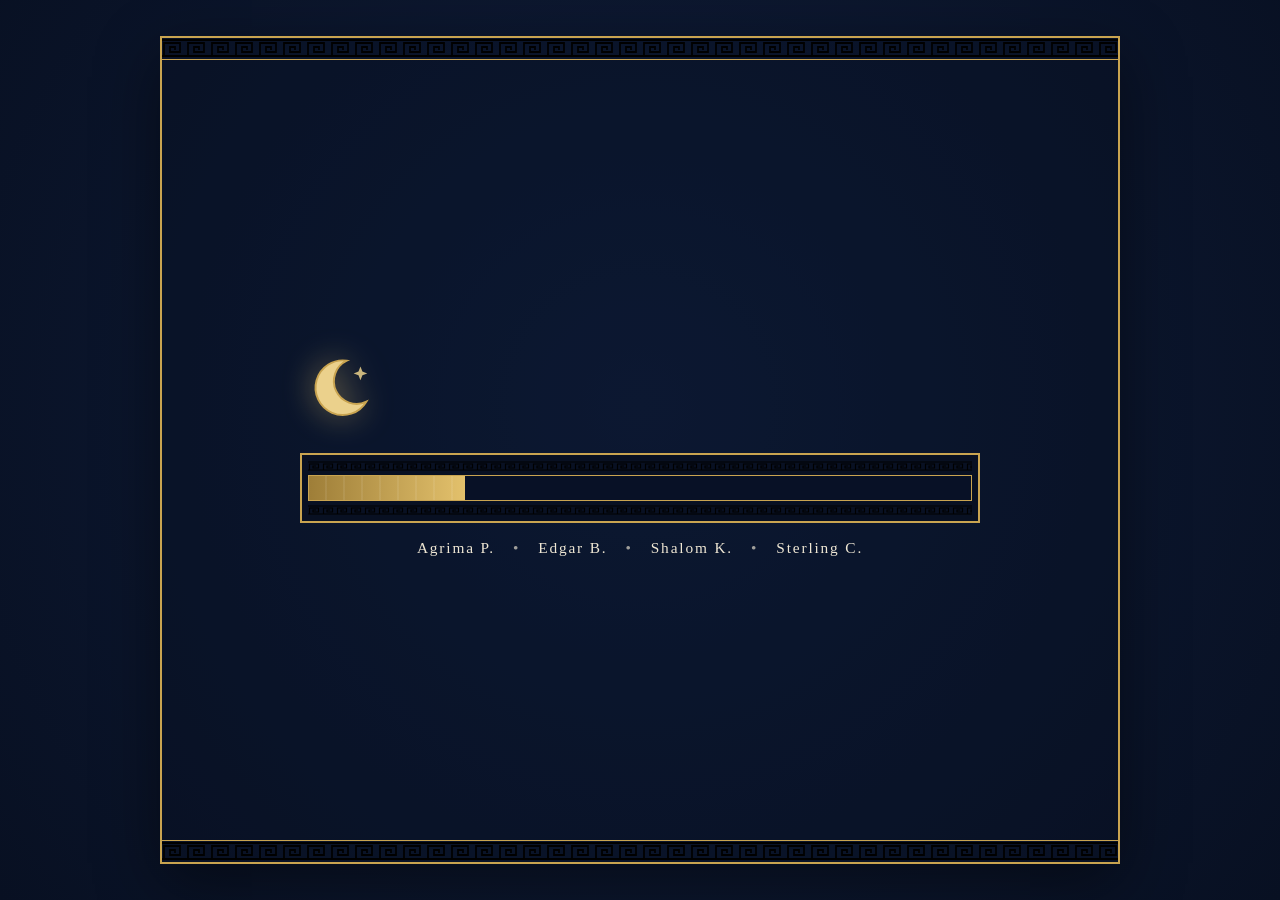
==== animations/loadingbar.html @ a2b8519d "Add files via upload" ====
<!DOCTYPE html>
<html lang="en">
<head>
  <meta charset="UTF-8" />
  <meta name="viewport" content="width=device-width, initial-scale=1.0" />
  <title>Loading</title>
  <style>
    :root {
      --duration: 5000ms;

      /* Dark Blue theme (from screenshot 2) */
      --dark-bg-outer: #081022;
      --dark-bg-inner: #0f1d3b;
      --dark-border: #c9a450;
      --dark-text: #efe7d4;
      --dark-bar-track: #081126;
      --dark-bar-fill-1: #9e7e38;
      --dark-bar-fill-2: #e3c16c;

      /* Light Sand theme (from screenshot 3) */
      --sand-bg-outer: #dfd5c1;
      --sand-bg-inner: #eee6d6;
      --sand-border: #826120;
      --sand-text: #2a2115;
      --sand-bar-track: #dfd4be;
      --sand-bar-fill-1: #826120;
      --sand-bar-fill-2: #c59b41;
    }

    * {
      box-sizing: border-box;
      margin: 0;
      padding: 0;
    }

    html, body {
      width: 100%;
      height: 100%;
      overflow: hidden;
      font-family: "Cinzel", "Palatino Linotype", "Book Antiqua", Georgia, serif;
    }

    .stage {
      position: relative;
      width: 100%;
      height: 100%;
      display: flex;
      justify-content: center;
      align-items: center;
      padding: clamp(16px, 3vw, 36px);
      background: radial-gradient(circle at 50% 45%, var(--dark-bg-inner) 0%, var(--dark-bg-outer) 100%);
      color: var(--dark-text);
      transition: color 0.85s ease;
    }

    .stage::before {
      content: "";
      position: absolute;
      inset: 0;
      background: radial-gradient(circle at 50% 45%, var(--sand-bg-inner) 0%, var(--sand-bg-outer) 100%);
      opacity: 0;
      transition: opacity 0.9s ease-in-out;
      z-index: 0;
      pointer-events: none;
    }

    .stage.is-day::before {
      opacity: 1;
    }

    .stage.is-day {
      color: var(--sand-text);
    }

    /* Outer Greek-themed page frame */
    .page-frame {
      position: relative;
      z-index: 1;
      width: 100%;
      max-width: 960px;
      height: 100%;
      border: 2px solid var(--dark-border);
      display: flex;
      flex-direction: column;
      justify-content: space-between;
      background: rgba(8, 16, 34, 0.35);
      box-shadow: 0 20px 60px rgba(0, 0, 0, 0.45);
      transition: border-color 0.85s ease, background 0.85s ease, box-shadow 0.85s ease;
    }

    .stage.is-day .page-frame {
      border-color: var(--sand-border);
      background: rgba(245, 239, 226, 0.45);
      box-shadow: 0 18px 48px rgba(74, 57, 26, 0.16);
    }

    /* Top & Bottom Greek Meander Border */
    .greek-strip {
      width: 100%;
      height: 22px;
      flex-shrink: 0;
      color: var(--dark-border);
      border-bottom: 1.5px solid currentColor;
      transition: color 0.85s ease;
    }

    .greek-strip.bottom {
      border-bottom: none;
      border-top: 1.5px solid currentColor;
    }

    .stage.is-day .greek-strip {
      color: var(--sand-border);
    }

    .greek-strip svg {
      display: block;
      width: 100%;
      height: 100%;
    }

    /* Center Loading Area */
    .center-area {
      position: relative;
      flex: 1;
      width: 100%;
      display: flex;
      flex-direction: column;
      align-items: center;
      justify-content: center;
      padding: 24px clamp(16px, 5vw, 64px);
    }

    /* Moon on Left (dark) & Sun on Right (light sand) */
    .celestial-row {
      width: 100%;
      max-width: 680px;
      height: 90px;
      display: flex;
      align-items: center;
      justify-content: space-between;
      margin-bottom: 20px;
      pointer-events: none;
    }

    .celestial {
      width: 78px;
      height: 78px;
      display: flex;
      align-items: center;
      justify-content: center;
      transition: opacity 0.85s ease, transform 0.9s ease;
    }

    .moon-wrap {
      opacity: 1;
      transform: translateY(0) scale(1);
      filter: drop-shadow(0 0 16px rgba(227, 193, 108, 0.45));
    }

    .stage.is-day .moon-wrap {
      opacity: 0;
      transform: translateY(10px) scale(0.82);
    }

    .sun-wrap {
      opacity: 0;
      transform: translateY(10px) scale(0.82) rotate(-25deg);
      filter: drop-shadow(0 0 14px rgba(197, 155, 65, 0.35));
    }

    .stage.is-day .sun-wrap {
      opacity: 1;
      transform: translateY(0) scale(1) rotate(0deg);
    }

    /* Greek-Outlined Loading Bar */
    .loader-shell {
      width: 100%;
      max-width: 680px;
      padding: 6px;
      border: 2px solid var(--dark-border);
      background: var(--dark-bg-outer);
      transition: border-color 0.85s ease, background 0.85s ease;
    }

    .stage.is-day .loader-shell {
      border-color: var(--sand-border);
      background: var(--sand-bg-inner);
    }

    .bar-greek-trim {
      width: 100%;
      height: 10px;
      color: var(--dark-border);
      transition: color 0.85s ease;
    }

    .stage.is-day .bar-greek-trim {
      color: var(--sand-border);
    }

    .bar-greek-trim svg {
      display: block;
      width: 100%;
      height: 100%;
    }

    .loader-track {
      position: relative;
      width: 100%;
      height: 26px;
      margin: 4px 0;
      background: var(--dark-bar-track);
      border: 1.5px solid var(--dark-border);
      overflow: hidden;
      transition: background 0.85s ease, border-color 0.85s ease;
    }

    .stage.is-day .loader-track {
      background: var(--sand-bar-track);
      border-color: var(--sand-border);
    }

    .loader-fill {
      position: relative;
      width: 0%;
      height: 100%;
      background: linear-gradient(90deg, var(--dark-bar-fill-1), var(--dark-bar-fill-2));
      transition: background 0.85s ease;
    }

    .stage.is-day .loader-fill {
      background: linear-gradient(90deg, var(--sand-bar-fill-1), var(--sand-bar-fill-2));
    }

    .loader-fill::after {
      content: "";
      position: absolute;
      inset: 0;
      opacity: 0.22;
      background-image: repeating-linear-gradient(
        90deg,
        transparent 0px,
        transparent 16px,
        rgba(255, 255, 255, 0.35) 16px,
        rgba(255, 255, 255, 0.35) 18px
      );
    }

    /* Teammate Names Right Underneath the Loading Bar */
    .teammates-list {
      width: 100%;
      max-width: 680px;
      margin-top: 16px;
      display: flex;
      flex-wrap: wrap;
      justify-content: center;
      align-items: center;
      gap: 8px 18px;
      font-size: clamp(0.78rem, 1.8vw, 0.96rem);
      letter-spacing: 0.12em;
      text-align: center;
    }

    .teammates-list .dot {
      opacity: 0.65;
    }

    @media (max-width: 520px) {
      .teammates-list .dot {
        display: none;
      }
      .teammates-list {
        gap: 6px 16px;
      }
      .celestial {
        width: 62px;
        height: 62px;
      }
    }
  </style>
</head>
<body>
  <!-- Reusable SVG Greek Meander Patterns -->
  <svg width="0" height="0" style="position:absolute" aria-hidden="true">
    <defs>
      <pattern id="greek-meander-lg" width="24" height="20" patternUnits="userSpaceOnUse">
        <path
          d="M0 2 H24 M0 18 H24 M2 18 V5 H18 V14 H8 V9 H13 V11"
          fill="none"
          stroke="currentColor"
          stroke-width="1.8"
          stroke-linecap="square"
          stroke-linejoin="miter"
        />
      </pattern>

      <pattern id="greek-meander-sm" width="14" height="10" patternUnits="userSpaceOnUse">
        <path
          d="M0 1 H14 M0 9 H14 M1.5 9 V3 H10.5 V7 H5 V5 H7.5"
          fill="none"
          stroke="currentColor"
          stroke-width="1.2"
          stroke-linecap="square"
        />
      </pattern>
    </defs>
  </svg>

  <main class="stage" id="stage">
    <div class="page-frame">
      <!-- Top Greek Meander Border -->
      <div class="greek-strip" aria-hidden="true">
        <svg preserveAspectRatio="none">
          <rect width="100%" height="100%" fill="url(#greek-meander-lg)" />
        </svg>
      </div>

      <!-- Center Content -->
      <section class="center-area" aria-label="Loading">
        <!-- Moon on Left (Dark) & Sun on Right (Light Sand) -->
        <div class="celestial-row">
          <div class="celestial moon-wrap" aria-label="Moon">
            <svg viewBox="0 0 80 80" width="100%" height="100%">
              <path
                d="M48 12 A28 28 0 1 0 68 54 A22 22 0 1 1 48 12 Z"
                fill="#ebd18c"
                stroke="#c9a450"
                stroke-width="2"
              />
              <path d="M62 18 L64 23 L69 25 L64 27 L62 32 L60 27 L55 25 L60 23 Z" fill="#ebd18c" opacity="0.85" />
            </svg>
          </div>

          <div class="celestial sun-wrap" aria-label="Sun">
            <svg viewBox="0 0 80 80" width="100%" height="100%">
              <circle cx="40" cy="40" r="16" fill="#d4a038" stroke="#826120" stroke-width="2" />
              <g stroke="#826120" stroke-width="2.2" stroke-linecap="round">
                <line x1="40" y1="8" x2="40" y2="18" />
                <line x1="40" y1="62" x2="40" y2="72" />
                <line x1="8" y1="40" x2="18" y2="40" />
                <line x1="62" y1="40" x2="72" y2="40" />
                <line x1="17.4" y1="17.4" x2="24.5" y2="24.5" />
                <line x1="55.5" y1="55.5" x2="62.6" y2="62.6" />
                <line x1="62.6" y1="17.4" x2="55.5" y2="24.5" />
                <line x1="24.5" y1="55.5" x2="17.4" y2="62.6" />
              </g>
            </svg>
          </div>
        </div>

        <!-- Greek-Outlined Loading Bar -->
        <div class="loader-shell">
          <div class="bar-greek-trim" aria-hidden="true">
            <svg preserveAspectRatio="none">
              <rect width="100%" height="100%" fill="url(#greek-meander-sm)" />
            </svg>
          </div>

          <div
            class="loader-track"
            role="progressbar"
            aria-valuemin="0"
            aria-valuemax="100"
            aria-valuenow="0"
            id="progress-track"
          >
            <div class="loader-fill" id="loader-fill"></div>
          </div>

          <div class="bar-greek-trim" aria-hidden="true">
            <svg preserveAspectRatio="none">
              <rect width="100%" height="100%" fill="url(#greek-meander-sm)" />
            </svg>
          </div>
        </div>

        <!-- Names Right Underneath the Loading Bar (Alphabetical by First Name) -->
        <div class="teammates-list">
          <span>Agrima P.</span>
          <span class="dot" aria-hidden="true">•</span>
          <span>Edgar B.</span>
          <span class="dot" aria-hidden="true">•</span>
          <span>Shalom K.</span>
          <span class="dot" aria-hidden="true">•</span>
          <span>Sterling C.</span>
        </div>
      </section>

      <!-- Bottom Greek Meander Border -->
      <div class="greek-strip bottom" aria-hidden="true">
        <svg preserveAspectRatio="none">
          <rect width="100%" height="100%" fill="url(#greek-meander-lg)" />
        </svg>
      </div>
    </div>
  </main>

  <script>
    const TOTAL_MS = 5000;
    const SWITCH_AT = 0.44; // Switches from dark blue to light sand smoothly mid-load (~2.2s)

    const stage = document.getElementById("stage");
    const loaderFill = document.getElementById("loader-fill");
    const progressTrack = document.getElementById("progress-track");

    let rafId = null;

    function startLoading() {
      if (rafId) cancelAnimationFrame(rafId);

      stage.classList.remove("is-day");
      loaderFill.style.width = "0%";
      progressTrack.setAttribute("aria-valuenow", "0");

      const startTime = performance.now();
      let switchedToDay = false;

      function tick(now) {
        const elapsed = now - startTime;
        const progress = Math.min(elapsed / TOTAL_MS, 1);
        const pct = Math.round(progress * 100);

        loaderFill.style.width = (progress * 100).toFixed(2) + "%";
        progressTrack.setAttribute("aria-valuenow", String(pct));

        if (!switchedToDay && progress >= SWITCH_AT) {
          switchedToDay = true;
          stage.classList.add("is-day");
        }

        if (progress < 1) {
          rafId = requestAnimationFrame(tick);
        }
      }

      rafId = requestAnimationFrame(tick);
    }

    window.addEventListener("DOMContentLoaded", startLoading);
  </script>
</body>
</html>
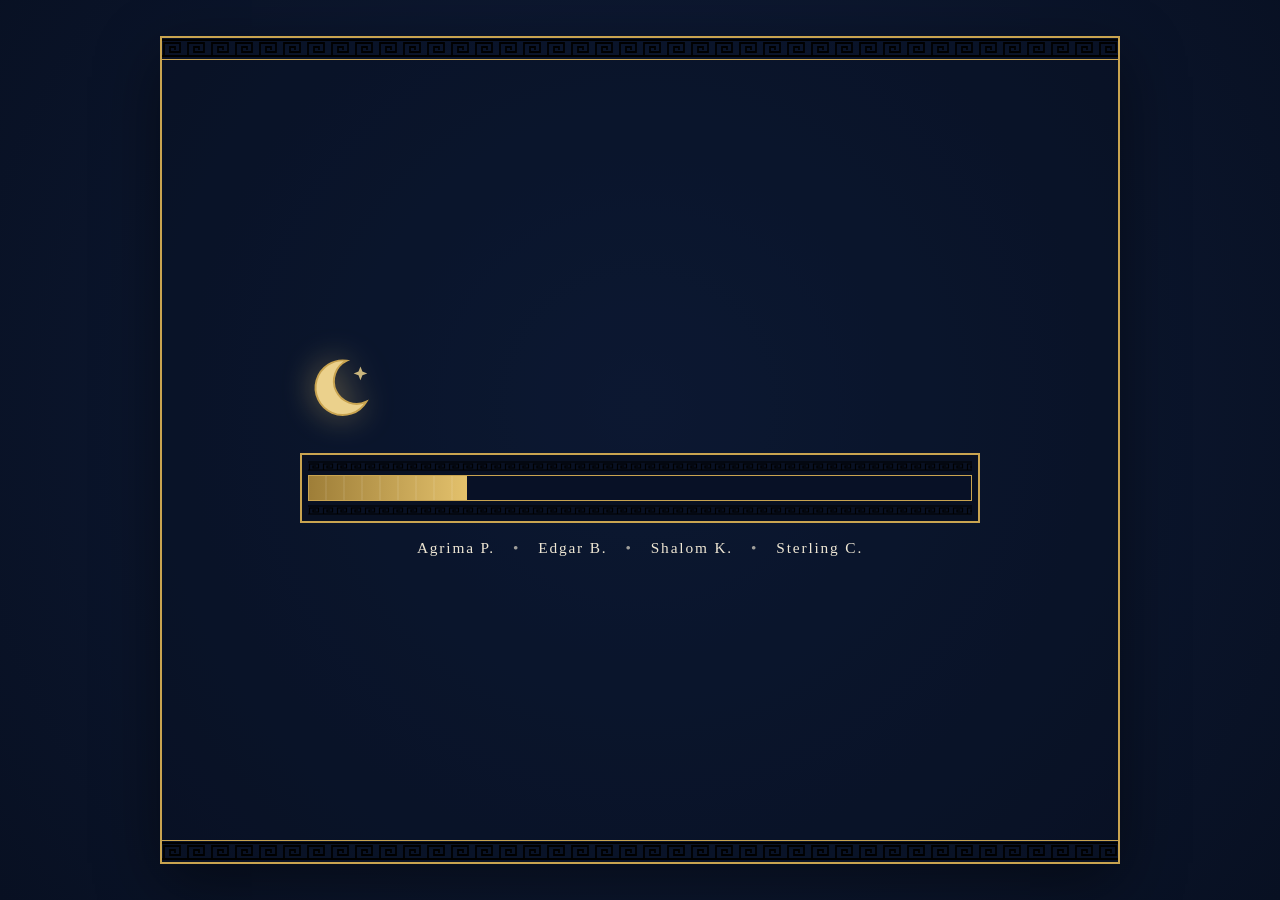
==== commit e79e1ebb: "Play the loading-bar animation as the tracker view intro The loading bar (animations/loadingbar.html" ====
--- a/animations/loadingbar.html
+++ b/animations/loadingbar.html
@@ -432,6 +432,9 @@
 
         if (progress < 1) {
           rafId = requestAnimationFrame(tick);
+        } else if (window.parent !== window) {
+          // Lets a host page (the extension's tracker view) fade this out the moment the bar completes.
+          window.parent.postMessage({ source: "loadingbar", type: "done" }, "*");
         }
       }
 
